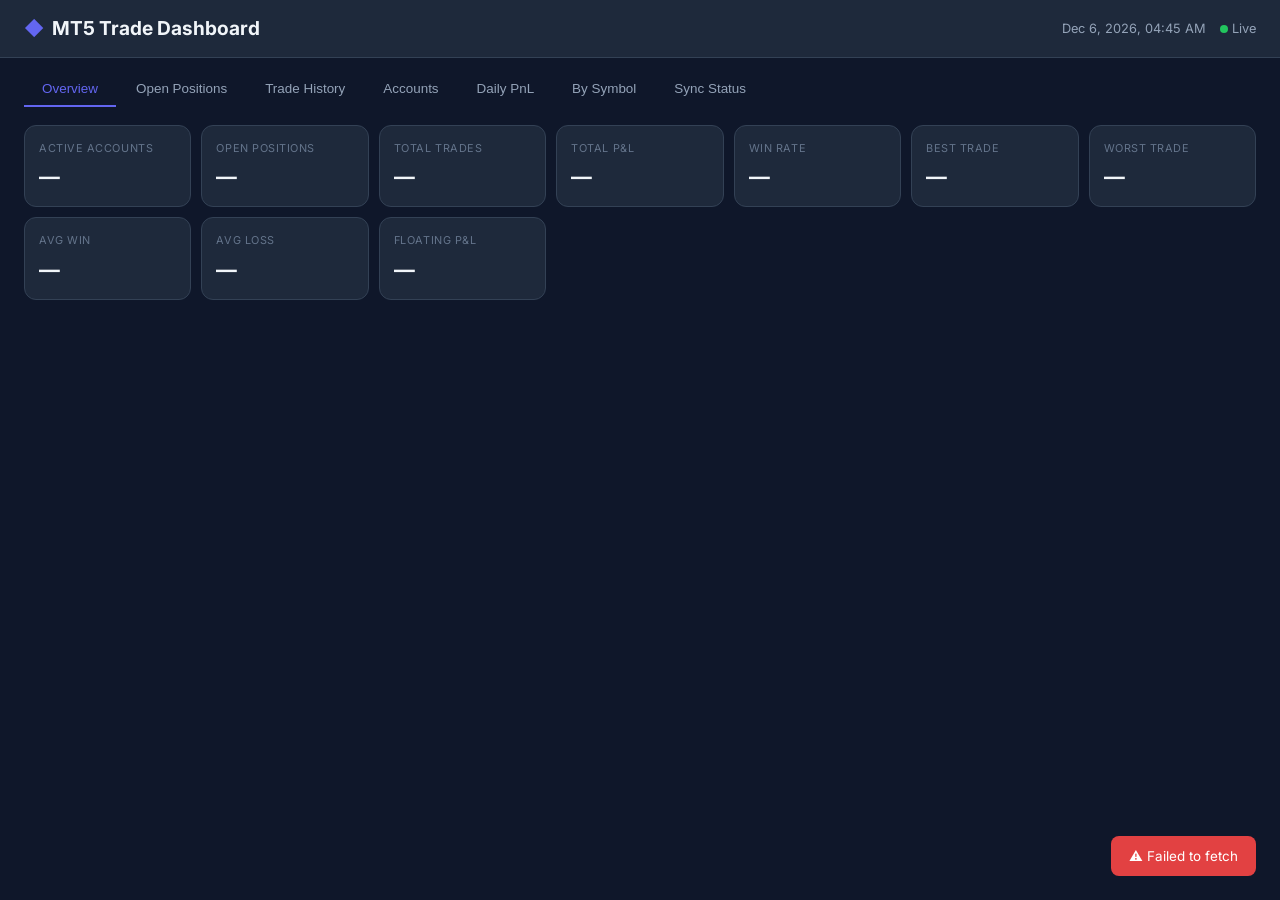
==== dashboard/index.html @ 894e8aed "Initial commit: MT5 Trade Dashboard" ====
<!DOCTYPE html>
<html lang="en">
<head>
<meta charset="UTF-8">
<meta name="viewport" content="width=device-width,initial-scale=1.0">
<title>MT5 Trade Dashboard</title>
<link rel="preconnect" href="https://fonts.googleapis.com">
<link rel="preconnect" href="https://fonts.gstatic.com" crossorigin>
<link href="https://fonts.googleapis.com/css2?family=Inter:wght@400;500;600;700&display=swap" rel="stylesheet">
<link rel="stylesheet" href="style.css">
</head>
<body>

<header class="header">
    <div class="inner">
        <div class="logo"><span>◆</span> MT5 Trade Dashboard</div>
        <div class="hright">
            <span id="cur-time"></span>
            <span><span class="dot"></span> Live</span>
        </div>
    </div>
</header>

<nav class="tabs">
    <button class="tab on" data-t="overview">Overview</button>
    <button class="tab" data-t="positions">Open Positions</button>
    <button class="tab" data-t="history">Trade History</button>
    <button class="tab" data-t="accounts">Accounts</button>
    <button class="tab" data-t="daily">Daily PnL</button>
    <button class="tab" data-t="stats">By Symbol</button>
    <button class="tab" data-t="sync">Sync Status</button>
</nav>

<main class="main">

<!-- ═══ Overview ═══ -->
<section id="p-overview" class="pane on">
    <div class="mg">
        <div class="mc"><div class="ml">Active Accounts</div><div class="mv" id="m-active">—</div></div>
        <div class="mc"><div class="ml">Open Positions</div><div class="mv" id="m-open">—</div></div>
        <div class="mc"><div class="ml">Total Trades</div><div class="mv" id="m-total">—</div></div>
        <div class="mc"><div class="ml">Total P&L</div><div class="mv" id="m-pnl">—</div></div>
        <div class="mc"><div class="ml">Win Rate</div><div class="mv" id="m-winrate">—</div></div>
        <div class="mc"><div class="ml">Best Trade</div><div class="mv" id="m-best">—</div></div>
        <div class="mc"><div class="ml">Worst Trade</div><div class="mv" id="m-worst">—</div></div>
        <div class="mc"><div class="ml">Avg Win</div><div class="mv" id="m-avgw">—</div></div>
        <div class="mc"><div class="ml">Avg Loss</div><div class="mv" id="m-avgl">—</div></div>
        <div class="mc"><div class="ml">Floating P&L</div><div class="mv" id="m-dd">—</div></div>
    </div>
</section>

<!-- ═══ Open Positions ═══ -->
<section id="p-positions" class="pane">
    <div class="fb">
        <label>Account <select data-f="account_id" id="f-account"><option value="">All</option></select></label>
        <label>Symbol <select data-f="symbol" id="f-symbol"><option value="">All</option></select></label>
        <label>Type <select data-f="type" id="f-type"><option value="">All</option></select></label>
        <label>Search <input data-f="search" placeholder="ticket, symbol, comment"></label>
        <button class="bte" data-reset>Reset</button>
    </div>
    <div class="tc">
        <div class="th"><h3>Open Positions</h3><div><span class="bc" id="pos-count">0</span> <button class="bte" data-export="pos" data-filename="open_positions">CSV</button></div></div>
        <div class="ts">
            <table>
                <thead><tr>
                    <th data-col="0" data-table="pos">Ticket</th>
                    <th data-col="1" data-table="pos">Account</th>
                    <th data-col="2" data-table="pos">Symbol</th>
                    <th data-col="3" data-table="pos">Type</th>
                    <th data-col="4" data-table="pos" class="n">Volume</th>
                    <th data-col="5" data-table="pos" class="n">Open Price</th>
                    <th data-col="6" data-table="pos">Open Time</th>
                    <th data-col="7" data-table="pos" class="n">SL</th>
                    <th data-col="8" data-table="pos" class="n">TP</th>
                    <th data-col="9" data-table="pos" class="n">Profit</th>
                    <th data-col="10" data-table="pos">Comment</th>
                </tr></thead>
                <tbody id="pos-body"></tbody>
            </table>
        </div>
    </div>
</section>

<!-- ═══ Trade History ═══ -->
<section id="p-history" class="pane">
    <div class="fb">
        <label>Account <select data-f="account_id"><option value="">All</option></select></label>
        <label>Symbol <select data-f="symbol"><option value="">All</option></select></label>
        <label>Type <select data-f="type"><option value="">All</option></select></label>
        <label>Status <select data-f="is_open"><option value="">All</option><option value="true">Open</option><option value="false">Closed</option></select></label>
        <label>From <input type="date" data-f="date_from"></label>
        <label>To <input type="date" data-f="date_to"></label>
        <label>Magic <input data-f="magic" placeholder="magic #"></label>
        <label>Search <input data-f="search" placeholder="ticket, symbol, comment"></label>
        <button class="bte" data-reset>Reset</button>
    </div>
    <div class="tc">
        <div class="th"><h3>Trade History</h3><div><span class="bc" id="hist-count">0</span> <span class="bc" id="hist-total"></span> <button class="bte" data-export="hist" data-filename="trade_history">CSV</button></div></div>
        <div class="ts">
            <table>
                <thead><tr>
                    <th data-col="0" data-table="hist">Ticket</th>
                    <th data-col="1" data-table="hist">Account</th>
                    <th data-col="2" data-table="hist">Symbol</th>
                    <th data-col="3" data-table="hist">Type</th>
                    <th data-col="4" data-table="hist" class="n">Volume</th>
                    <th data-col="5" data-table="hist" class="n">Open Price</th>
                    <th data-col="6" data-table="hist" class="n">Close Price</th>
                    <th data-col="7" data-table="hist">Open Time</th>
                    <th data-col="8" data-table="hist">Close Time</th>
                    <th data-col="9" data-table="hist" class="n">Profit</th>
                    <th data-col="10" data-table="hist">Comment</th>
                </tr></thead>
                <tbody id="hist-body"></tbody>
            </table>
        </div>
    </div>
</section>

<!-- ═══ Accounts ═══ -->
<section id="p-accounts" class="pane">
    <div class="tc">
        <div class="th"><h3>MT5 Accounts</h3><button class="bte" data-export="accounts" data-filename="accounts">CSV</button></div>
        <div class="ts">
            <table>
                <thead><tr>
                    <th data-col="0" data-table="accounts">Instance</th>
                    <th data-col="1" data-table="accounts">Login</th>
                    <th data-col="2" data-table="accounts">Server</th>
                    <th data-col="3" data-table="accounts" class="n">Balance</th>
                    <th data-col="4" data-table="accounts" class="n">Equity</th>
                    <th data-col="5" data-table="accounts" class="n">Margin</th>
                    <th data-col="6" data-table="accounts" class="n">Free Margin</th>
                    <th data-col="7" data-table="accounts" class="n">Leverage</th>
                    <th data-col="8" data-table="accounts">Last Sync</th>
                </tr></thead>
                <tbody id="accounts-body"></tbody>
            </table>
        </div>
    </div>
</section>

<!-- ═══ Daily PnL ═══ -->
<section id="p-daily" class="pane">
    <div class="tc">
        <div class="th"><h3>Daily PnL — Global</h3><button class="bte" data-export="dpg" data-filename="daily_pnl_global">CSV</button></div>
        <div class="ts">
            <table>
                <thead><tr>
                    <th data-col="0" data-table="dpg">Date</th>
                    <th data-col="1" data-table="dpg" class="n">Accounts</th>
                    <th data-col="2" data-table="dpg" class="n">Trades</th>
                    <th data-col="3" data-table="dpg" class="n">PnL</th>
                    <th data-col="4" data-table="dpg" class="n">Swap</th>
                    <th data-col="5" data-table="dpg" class="n">Commission</th>
                </tr></thead>
                <tbody id="dpg-body"></tbody>
            </table>
        </div>
    </div>
    <div class="tc">
        <div class="th"><h3>Daily PnL — By Account</h3><button class="bte" data-export="dp" data-filename="daily_pnl_accounts">CSV</button></div>
        <div class="ts">
            <table>
                <thead><tr>
                    <th data-col="0" data-table="dp">Date</th>
                    <th data-col="1" data-table="dp">Account</th>
                    <th data-col="2" data-table="dp" class="n">Trades</th>
                    <th data-col="3" data-table="dp" class="n">PnL</th>
                    <th data-col="4" data-table="dp" class="n">Swap</th>
                    <th data-col="5" data-table="dp" class="n">Commission</th>
                </tr></thead>
                <tbody id="dp-body"></tbody>
            </table>
        </div>
    </div>
</section>

<!-- ═══ By Symbol ═══ -->
<section id="p-stats" class="pane">
    <div class="tc">
        <div class="th"><h3>Trade Stats by Symbol</h3><button class="bte" data-export="stats" data-filename="stats_symbol">CSV</button></div>
        <div class="ts">
            <table>
                <thead><tr>
                    <th data-col="0" data-table="stats">Account</th>
                    <th data-col="1" data-table="stats">Symbol</th>
                    <th data-col="2" data-table="stats" class="n">Total</th>
                    <th data-col="3" data-table="stats" class="n">Wins</th>
                    <th data-col="4" data-table="stats" class="n">Losses</th>
                    <th data-col="5" data-table="stats" class="n">Win Rate</th>
                    <th data-col="6" data-table="stats" class="n">PnL</th>
                    <th data-col="7" data-table="stats" class="n">Avg PnL</th>
                    <th data-col="8" data-table="stats" class="n">Best</th>
                    <th data-col="9" data-table="stats" class="n">Worst</th>
                </tr></thead>
                <tbody id="stats-body"></tbody>
            </table>
        </div>
    </div>
</section>

<!-- ═══ Sync Status ═══ -->
<section id="p-sync" class="pane">
    <div class="tc">
        <div class="th"><h3>Last Sync per Instance</h3><button class="bte" data-export="sync" data-filename="sync_log">CSV</button></div>
        <div class="ts">
            <table>
                <thead><tr>
                    <th data-col="0" data-table="sync">Instance</th>
                    <th data-col="1" data-table="sync">Login</th>
                    <th data-col="2" data-table="sync">Status</th>
                    <th data-col="3" data-table="sync" class="n">Found</th>
                    <th data-col="4" data-table="sync" class="n">Upserted</th>
                    <th data-col="5" data-table="sync" class="n">Duration</th>
                    <th data-col="6" data-table="sync">Started</th>
                </tr></thead>
                <tbody id="sync-body"></tbody>
            </table>
        </div>
    </div>
</section>

</main>

<div id="toast"></div>

<script src="config.js"></script>
<script src="app.js"></script>
</body>
</html>
---- dashboard/style.css ----
*,*::before,*::after{box-sizing:border-box;margin:0;padding:0}
:root{
  --bg0:#0f172a;--bg1:#1e293b;--bg2:#334155;--bg3:#0f172a;
  --fg:#f1f5f9;--fg2:#94a3b8;--fg3:#64748b;
  --bd:#334155;--accent:#6366f1;--green:#22c55e;--red:#ef4444;--yellow:#eab308;--blue:#3b82f6;
  --r:12px;--rs:8px;--shadow:0 4px 24px rgba(0,0,0,0.3)
}
body{
  font-family:Inter,-apple-system,BlinkMacSystemFont,'Segoe UI',Roboto,sans-serif;
  background:var(--bg0);color:var(--fg);line-height:1.5;min-height:100vh
}
.header{
  background:var(--bg1);border-bottom:1px solid var(--bd);padding:14px 24px;
  position:sticky;top:0;z-index:100;backdrop-filter:blur(12px)
}
.inner{max-width:1440px;margin:0 auto;display:flex;align-items:center;justify-content:space-between;gap:12px;flex-wrap:wrap}
.logo{font-size:1.2rem;font-weight:700;display:flex;align-items:center;gap:8px}
.logo span{color:var(--accent)}
.hright{display:flex;align-items:center;gap:14px;font-size:.8rem;color:var(--fg2)}
.dot{width:8px;height:8px;border-radius:50%;background:var(--green);animation:pulse 2s infinite;display:inline-block}
@keyframes pulse{0%,100%{opacity:1}50%{opacity:.4}}
.tabs{max-width:1440px;margin:0 auto;padding:14px 24px 0;display:flex;gap:2px;overflow-x:auto}
.tab{padding:9px 18px;background:0;border:none;color:var(--fg2);font-size:.84rem;cursor:pointer;border-bottom:2px solid transparent;white-space:nowrap;transition:all .15s}
.tab:hover{color:var(--fg);background:rgba(255,255,255,.03)}
.tab.on{color:var(--accent);border-bottom-color:var(--accent)}
.main{max-width:1440px;margin:0 auto;padding:18px 24px 40px}
.pane{display:none}.pane.on{display:block}
.mg{display:grid;grid-template-columns:repeat(auto-fill,minmax(155px,1fr));gap:10px;margin-bottom:20px}
.mc{background:var(--bg1);border:1px solid var(--bd);border-radius:var(--r);padding:14px;transition:border-color .15s}
.mc:hover{border-color:var(--accent)}
.ml{font-size:.68rem;text-transform:uppercase;letter-spacing:.05em;color:var(--fg3);margin-bottom:5px}
.mv{font-size:1.3rem;font-weight:700;font-variant-numeric:tabular-nums}
.mv.plus{color:var(--green)}.mv.minus{color:var(--red)}
.fb{margin-bottom:16px;display:flex;gap:8px;flex-wrap:wrap;align-items:center}
.fb select,.fb input{background:var(--bg1);border:1px solid var(--bd);color:var(--fg);padding:6px 10px;border-radius:var(--rs);font-size:.8rem;outline:none}
.fb select:focus,.fb input:focus{border-color:var(--accent)}
.fb label{font-size:.78rem;color:var(--fg2)}
.tc{background:var(--bg1);border:1px solid var(--bd);border-radius:var(--r);overflow:hidden;margin-bottom:20px}
.th{display:flex;align-items:center;justify-content:space-between;padding:12px 18px;border-bottom:1px solid var(--bd)}
.th h3{font-size:.88rem;font-weight:600}.bc{font-size:.72rem;color:var(--fg3);background:var(--bg0);padding:2px 10px;border-radius:999px}
.bte{padding:6px 14px;background:var(--bg2);border:1px solid var(--bd);color:var(--fg);border-radius:var(--rs);cursor:pointer;font-size:.78rem}
.bte:hover{background:var(--accent)}
.ts{overflow-x:auto}
table{width:100%;border-collapse:collapse;font-size:.78rem}
th{background:var(--bg0);padding:8px 10px;text-align:left;font-weight:600;font-size:.68rem;text-transform:uppercase;letter-spacing:.04em;color:var(--fg3);border-bottom:1px solid var(--bd);white-space:nowrap;cursor:pointer;user-select:none}
th:hover{color:var(--fg)}
td{padding:6px 10px;border-bottom:1px solid rgba(51,65,85,.5);white-space:nowrap}
tr:hover td{background:rgba(255,255,255,.02)}
td.n{text-align:right;font-variant-numeric:tabular-nums}
td.plus{color:var(--green)}td.minus{color:var(--red)}
.badge{display:inline-block;padding:2px 9px;border-radius:999px;font-size:.68rem;font-weight:600}
.badge-success{background:rgba(34,197,94,.15);color:var(--green)}
.badge-error{background:rgba(239,68,68,.15);color:var(--red)}
.badge-started{background:rgba(59,130,246,.15);color:var(--blue)}
#toast{position:fixed;bottom:24px;right:24px;background:rgba(239,68,68,.95);color:#fff;padding:10px 18px;border-radius:var(--rs);font-size:.84rem;opacity:0;transform:translateY(16px);transition:all .25s;pointer-events:none;z-index:200}
#toast.on{opacity:1;transform:translateY(0)}
@media(max-width:640px){
  .logo{font-size:1rem}.mg{grid-template-columns:repeat(2,1fr)}
  .tabs{padding:10px 12px 0}.main{padding:10px}
  table{font-size:.7rem}th,td{padding:5px 7px}
}
::-webkit-scrollbar{width:5px;height:5px}
::-webkit-scrollbar-track{background:0 0}
::-webkit-scrollbar-thumb{background:var(--bd);border-radius:3px}
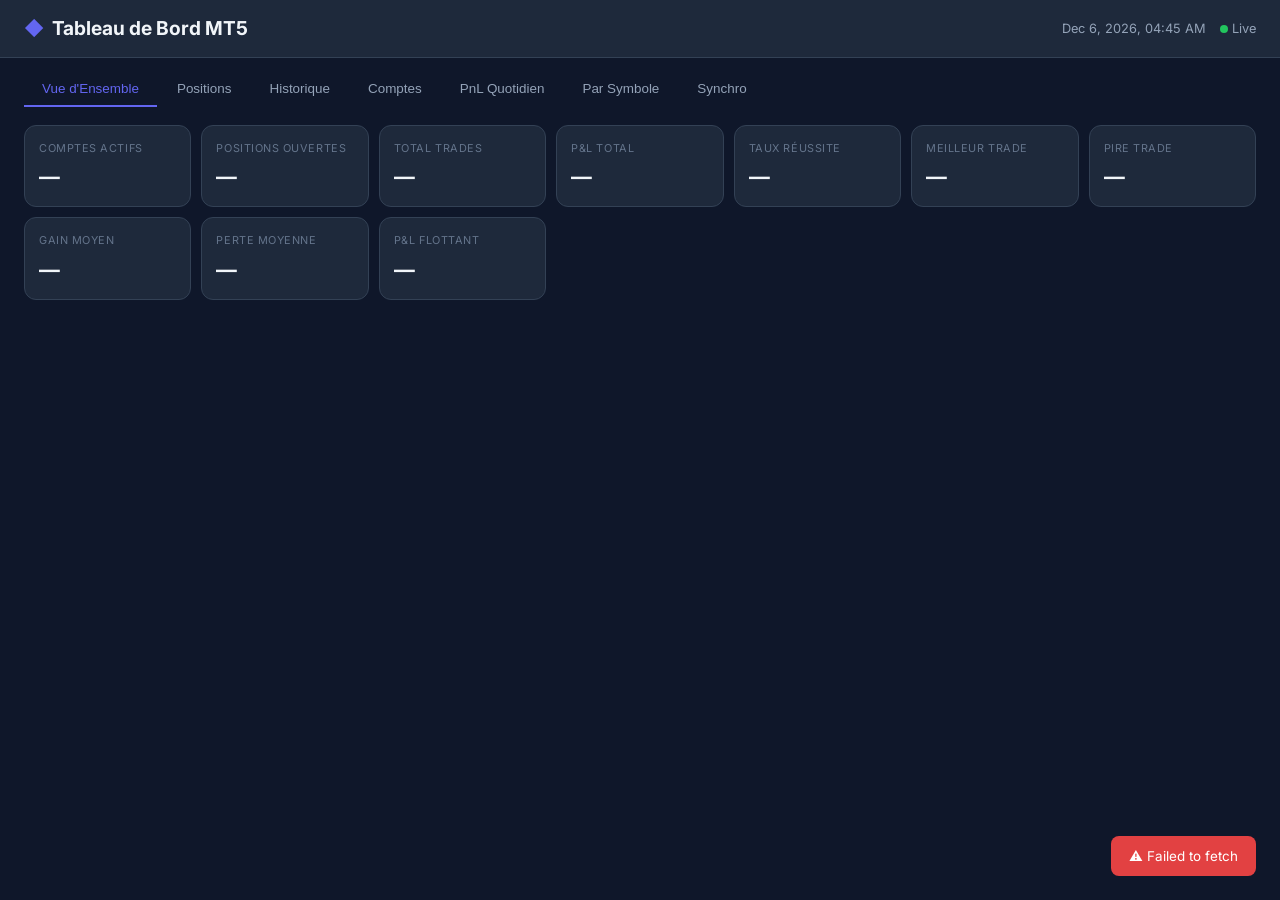
==== commit a063b070: "FR: dashboard traduit en français + responsive 768px" ====
--- a/dashboard/index.html
+++ b/dashboard/index.html
@@ -1,9 +1,9 @@
 <!DOCTYPE html>
-<html lang="en">
+<html lang="fr">
 <head>
 <meta charset="UTF-8">
 <meta name="viewport" content="width=device-width,initial-scale=1.0">
-<title>MT5 Trade Dashboard</title>
+<title>Tableau de Bord MT5</title>
 <link rel="preconnect" href="https://fonts.googleapis.com">
 <link rel="preconnect" href="https://fonts.gstatic.com" crossorigin>
 <link href="https://fonts.googleapis.com/css2?family=Inter:wght@400;500;600;700&display=swap" rel="stylesheet">
@@ -13,7 +13,7 @@
 
 <header class="header">
     <div class="inner">
-        <div class="logo"><span>◆</span> MT5 Trade Dashboard</div>
+        <div class="logo"><span>◆</span> Tableau de Bord MT5</div>
         <div class="hright">
             <span id="cur-time"></span>
             <span><span class="dot"></span> Live</span>
@@ -22,13 +22,13 @@
 </header>
 
 <nav class="tabs">
-    <button class="tab on" data-t="overview">Overview</button>
-    <button class="tab" data-t="positions">Open Positions</button>
-    <button class="tab" data-t="history">Trade History</button>
-    <button class="tab" data-t="accounts">Accounts</button>
-    <button class="tab" data-t="daily">Daily PnL</button>
-    <button class="tab" data-t="stats">By Symbol</button>
-    <button class="tab" data-t="sync">Sync Status</button>
+    <button class="tab on" data-t="overview">Vue d'Ensemble</button>
+    <button class="tab" data-t="positions">Positions</button>
+    <button class="tab" data-t="history">Historique</button>
+    <button class="tab" data-t="accounts">Comptes</button>
+    <button class="tab" data-t="daily">PnL Quotidien</button>
+    <button class="tab" data-t="stats">Par Symbole</button>
+    <button class="tab" data-t="sync">Synchro</button>
 </nav>
 
 <main class="main">
@@ -36,44 +36,44 @@
 <!-- ═══ Overview ═══ -->
 <section id="p-overview" class="pane on">
     <div class="mg">
-        <div class="mc"><div class="ml">Active Accounts</div><div class="mv" id="m-active">—</div></div>
-        <div class="mc"><div class="ml">Open Positions</div><div class="mv" id="m-open">—</div></div>
+        <div class="mc"><div class="ml">Comptes Actifs</div><div class="mv" id="m-active">—</div></div>
+        <div class="mc"><div class="ml">Positions Ouvertes</div><div class="mv" id="m-open">—</div></div>
         <div class="mc"><div class="ml">Total Trades</div><div class="mv" id="m-total">—</div></div>
-        <div class="mc"><div class="ml">Total P&L</div><div class="mv" id="m-pnl">—</div></div>
-        <div class="mc"><div class="ml">Win Rate</div><div class="mv" id="m-winrate">—</div></div>
-        <div class="mc"><div class="ml">Best Trade</div><div class="mv" id="m-best">—</div></div>
-        <div class="mc"><div class="ml">Worst Trade</div><div class="mv" id="m-worst">—</div></div>
-        <div class="mc"><div class="ml">Avg Win</div><div class="mv" id="m-avgw">—</div></div>
-        <div class="mc"><div class="ml">Avg Loss</div><div class="mv" id="m-avgl">—</div></div>
-        <div class="mc"><div class="ml">Floating P&L</div><div class="mv" id="m-dd">—</div></div>
+        <div class="mc"><div class="ml">P&L Total</div><div class="mv" id="m-pnl">—</div></div>
+        <div class="mc"><div class="ml">Taux Réussite</div><div class="mv" id="m-winrate">—</div></div>
+        <div class="mc"><div class="ml">Meilleur Trade</div><div class="mv" id="m-best">—</div></div>
+        <div class="mc"><div class="ml">Pire Trade</div><div class="mv" id="m-worst">—</div></div>
+        <div class="mc"><div class="ml">Gain Moyen</div><div class="mv" id="m-avgw">—</div></div>
+        <div class="mc"><div class="ml">Perte Moyenne</div><div class="mv" id="m-avgl">—</div></div>
+        <div class="mc"><div class="ml">P&L Flottant</div><div class="mv" id="m-dd">—</div></div>
     </div>
 </section>
 
 <!-- ═══ Open Positions ═══ -->
 <section id="p-positions" class="pane">
     <div class="fb">
-        <label>Account <select data-f="account_id" id="f-account"><option value="">All</option></select></label>
-        <label>Symbol <select data-f="symbol" id="f-symbol"><option value="">All</option></select></label>
-        <label>Type <select data-f="type" id="f-type"><option value="">All</option></select></label>
-        <label>Search <input data-f="search" placeholder="ticket, symbol, comment"></label>
-        <button class="bte" data-reset>Reset</button>
-    </div>
-    <div class="tc">
-        <div class="th"><h3>Open Positions</h3><div><span class="bc" id="pos-count">0</span> <button class="bte" data-export="pos" data-filename="open_positions">CSV</button></div></div>
+        <label>Compte <select data-f="account_id" id="f-account"><option value="">Tous</option></select></label>
+        <label>Symbole <select data-f="symbol" id="f-symbol"><option value="">Tous</option></select></label>
+        <label>Type <select data-f="type" id="f-type"><option value="">Tous</option></select></label>
+        <label>Recherche <input data-f="search" placeholder="ticket, symbole, commentaire"></label>
+        <button class="bte" data-reset>Réinitialiser</button>
+    </div>
+    <div class="tc">
+        <div class="th"><h3>Positions Ouvertes</h3><div><span class="bc" id="pos-count">0</span> <button class="bte" data-export="pos" data-filename="open_positions">CSV</button></div></div>
         <div class="ts">
             <table>
                 <thead><tr>
                     <th data-col="0" data-table="pos">Ticket</th>
-                    <th data-col="1" data-table="pos">Account</th>
-                    <th data-col="2" data-table="pos">Symbol</th>
+                    <th data-col="1" data-table="pos">Compte</th>
+                    <th data-col="2" data-table="pos">Symbole</th>
                     <th data-col="3" data-table="pos">Type</th>
                     <th data-col="4" data-table="pos" class="n">Volume</th>
-                    <th data-col="5" data-table="pos" class="n">Open Price</th>
-                    <th data-col="6" data-table="pos">Open Time</th>
+                    <th data-col="5" data-table="pos" class="n">Prix Ouv.</th>
+                    <th data-col="6" data-table="pos">Ouverture</th>
                     <th data-col="7" data-table="pos" class="n">SL</th>
                     <th data-col="8" data-table="pos" class="n">TP</th>
                     <th data-col="9" data-table="pos" class="n">Profit</th>
-                    <th data-col="10" data-table="pos">Comment</th>
+                    <th data-col="10" data-table="pos">Commentaire</th>
                 </tr></thead>
                 <tbody id="pos-body"></tbody>
             </table>
@@ -84,32 +84,32 @@
 <!-- ═══ Trade History ═══ -->
 <section id="p-history" class="pane">
     <div class="fb">
-        <label>Account <select data-f="account_id"><option value="">All</option></select></label>
-        <label>Symbol <select data-f="symbol"><option value="">All</option></select></label>
-        <label>Type <select data-f="type"><option value="">All</option></select></label>
-        <label>Status <select data-f="is_open"><option value="">All</option><option value="true">Open</option><option value="false">Closed</option></select></label>
-        <label>From <input type="date" data-f="date_from"></label>
-        <label>To <input type="date" data-f="date_to"></label>
-        <label>Magic <input data-f="magic" placeholder="magic #"></label>
-        <label>Search <input data-f="search" placeholder="ticket, symbol, comment"></label>
-        <button class="bte" data-reset>Reset</button>
-    </div>
-    <div class="tc">
-        <div class="th"><h3>Trade History</h3><div><span class="bc" id="hist-count">0</span> <span class="bc" id="hist-total"></span> <button class="bte" data-export="hist" data-filename="trade_history">CSV</button></div></div>
+        <label>Compte <select data-f="account_id"><option value="">Tous</option></select></label>
+        <label>Symbole <select data-f="symbol"><option value="">Tous</option></select></label>
+        <label>Type <select data-f="type"><option value="">Tous</option></select></label>
+        <label>Statut <select data-f="is_open" id="f-open"><option value="">Tous</option><option value="true">Ouvert</option><option value="false">Fermé</option></select></label>
+        <label>Du <input type="date" data-f="date_from"></label>
+        <label>Au <input type="date" data-f="date_to"></label>
+        <label>Magic <input data-f="magic" placeholder="magic n°"></label>
+        <label>Recherche <input data-f="search" placeholder="ticket, symbole, commentaire"></label>
+        <button class="bte" data-reset>Réinitialiser</button>
+    </div>
+    <div class="tc">
+        <div class="th"><h3>Historique des Trades</h3><div><span class="bc" id="hist-count">0</span> <span class="bc" id="hist-total"></span> <button class="bte" data-export="hist" data-filename="trade_history">CSV</button></div></div>
         <div class="ts">
             <table>
                 <thead><tr>
                     <th data-col="0" data-table="hist">Ticket</th>
-                    <th data-col="1" data-table="hist">Account</th>
-                    <th data-col="2" data-table="hist">Symbol</th>
+                    <th data-col="1" data-table="hist">Compte</th>
+                    <th data-col="2" data-table="hist">Symbole</th>
                     <th data-col="3" data-table="hist">Type</th>
                     <th data-col="4" data-table="hist" class="n">Volume</th>
-                    <th data-col="5" data-table="hist" class="n">Open Price</th>
-                    <th data-col="6" data-table="hist" class="n">Close Price</th>
-                    <th data-col="7" data-table="hist">Open Time</th>
-                    <th data-col="8" data-table="hist">Close Time</th>
+                    <th data-col="5" data-table="hist" class="n">Prix Ouv.</th>
+                    <th data-col="6" data-table="hist" class="n">Prix Clôt.</th>
+                    <th data-col="7" data-table="hist">Ouverture</th>
+                    <th data-col="8" data-table="hist">Clôture</th>
                     <th data-col="9" data-table="hist" class="n">Profit</th>
-                    <th data-col="10" data-table="hist">Comment</th>
+                    <th data-col="10" data-table="hist">Commentaire</th>
                 </tr></thead>
                 <tbody id="hist-body"></tbody>
             </table>
@@ -120,19 +120,19 @@
 <!-- ═══ Accounts ═══ -->
 <section id="p-accounts" class="pane">
     <div class="tc">
-        <div class="th"><h3>MT5 Accounts</h3><button class="bte" data-export="accounts" data-filename="accounts">CSV</button></div>
+        <div class="th"><h3>Comptes MT5</h3><button class="bte" data-export="accounts" data-filename="accounts">CSV</button></div>
         <div class="ts">
             <table>
                 <thead><tr>
                     <th data-col="0" data-table="accounts">Instance</th>
                     <th data-col="1" data-table="accounts">Login</th>
-                    <th data-col="2" data-table="accounts">Server</th>
-                    <th data-col="3" data-table="accounts" class="n">Balance</th>
-                    <th data-col="4" data-table="accounts" class="n">Equity</th>
-                    <th data-col="5" data-table="accounts" class="n">Margin</th>
-                    <th data-col="6" data-table="accounts" class="n">Free Margin</th>
-                    <th data-col="7" data-table="accounts" class="n">Leverage</th>
-                    <th data-col="8" data-table="accounts">Last Sync</th>
+                    <th data-col="2" data-table="accounts">Serveur</th>
+                    <th data-col="3" data-table="accounts" class="n">Solde</th>
+                    <th data-col="4" data-table="accounts" class="n">Capitaux</th>
+                    <th data-col="5" data-table="accounts" class="n">Marge</th>
+                    <th data-col="6" data-table="accounts" class="n">Marge Libre</th>
+                    <th data-col="7" data-table="accounts" class="n">Levier</th>
+                    <th data-col="8" data-table="accounts">Dernière Synchro</th>
                 </tr></thead>
                 <tbody id="accounts-body"></tbody>
             </table>
@@ -143,12 +143,12 @@
 <!-- ═══ Daily PnL ═══ -->
 <section id="p-daily" class="pane">
     <div class="tc">
-        <div class="th"><h3>Daily PnL — Global</h3><button class="bte" data-export="dpg" data-filename="daily_pnl_global">CSV</button></div>
+        <div class="th"><h3>PnL Quotidien — Global</h3><button class="bte" data-export="dpg" data-filename="daily_pnl_global">CSV</button></div>
         <div class="ts">
             <table>
                 <thead><tr>
                     <th data-col="0" data-table="dpg">Date</th>
-                    <th data-col="1" data-table="dpg" class="n">Accounts</th>
+                    <th data-col="1" data-table="dpg" class="n">Comptes</th>
                     <th data-col="2" data-table="dpg" class="n">Trades</th>
                     <th data-col="3" data-table="dpg" class="n">PnL</th>
                     <th data-col="4" data-table="dpg" class="n">Swap</th>
@@ -159,12 +159,12 @@
         </div>
     </div>
     <div class="tc">
-        <div class="th"><h3>Daily PnL — By Account</h3><button class="bte" data-export="dp" data-filename="daily_pnl_accounts">CSV</button></div>
+        <div class="th"><h3>PnL Quotidien — Par Compte</h3><button class="bte" data-export="dp" data-filename="daily_pnl_accounts">CSV</button></div>
         <div class="ts">
             <table>
                 <thead><tr>
                     <th data-col="0" data-table="dp">Date</th>
-                    <th data-col="1" data-table="dp">Account</th>
+                    <th data-col="1" data-table="dp">Compte</th>
                     <th data-col="2" data-table="dp" class="n">Trades</th>
                     <th data-col="3" data-table="dp" class="n">PnL</th>
                     <th data-col="4" data-table="dp" class="n">Swap</th>
@@ -179,20 +179,20 @@
 <!-- ═══ By Symbol ═══ -->
 <section id="p-stats" class="pane">
     <div class="tc">
-        <div class="th"><h3>Trade Stats by Symbol</h3><button class="bte" data-export="stats" data-filename="stats_symbol">CSV</button></div>
-        <div class="ts">
-            <table>
-                <thead><tr>
-                    <th data-col="0" data-table="stats">Account</th>
-                    <th data-col="1" data-table="stats">Symbol</th>
+        <div class="th"><h3>Statistiques par Symbole</h3><button class="bte" data-export="stats" data-filename="stats_symbol">CSV</button></div>
+        <div class="ts">
+            <table>
+                <thead><tr>
+                    <th data-col="0" data-table="stats">Compte</th>
+                    <th data-col="1" data-table="stats">Symbole</th>
                     <th data-col="2" data-table="stats" class="n">Total</th>
-                    <th data-col="3" data-table="stats" class="n">Wins</th>
-                    <th data-col="4" data-table="stats" class="n">Losses</th>
-                    <th data-col="5" data-table="stats" class="n">Win Rate</th>
+                    <th data-col="3" data-table="stats" class="n">Gains</th>
+                    <th data-col="4" data-table="stats" class="n">Pertes</th>
+                    <th data-col="5" data-table="stats" class="n">% Réussite</th>
                     <th data-col="6" data-table="stats" class="n">PnL</th>
-                    <th data-col="7" data-table="stats" class="n">Avg PnL</th>
-                    <th data-col="8" data-table="stats" class="n">Best</th>
-                    <th data-col="9" data-table="stats" class="n">Worst</th>
+                    <th data-col="7" data-table="stats" class="n">PnL Moyen</th>
+                    <th data-col="8" data-table="stats" class="n">Meilleur</th>
+                    <th data-col="9" data-table="stats" class="n">Pire</th>
                 </tr></thead>
                 <tbody id="stats-body"></tbody>
             </table>
@@ -203,17 +203,17 @@
 <!-- ═══ Sync Status ═══ -->
 <section id="p-sync" class="pane">
     <div class="tc">
-        <div class="th"><h3>Last Sync per Instance</h3><button class="bte" data-export="sync" data-filename="sync_log">CSV</button></div>
+        <div class="th"><h3>Dernière Synchro</h3><button class="bte" data-export="sync" data-filename="sync_log">CSV</button></div>
         <div class="ts">
             <table>
                 <thead><tr>
                     <th data-col="0" data-table="sync">Instance</th>
                     <th data-col="1" data-table="sync">Login</th>
-                    <th data-col="2" data-table="sync">Status</th>
-                    <th data-col="3" data-table="sync" class="n">Found</th>
-                    <th data-col="4" data-table="sync" class="n">Upserted</th>
-                    <th data-col="5" data-table="sync" class="n">Duration</th>
-                    <th data-col="6" data-table="sync">Started</th>
+                    <th data-col="2" data-table="sync">Statut</th>
+                    <th data-col="3" data-table="sync" class="n">Trouvés</th>
+                    <th data-col="4" data-table="sync" class="n">Insérés</th>
+                    <th data-col="5" data-table="sync" class="n">Durée</th>
+                    <th data-col="6" data-table="sync">Début</th>
                 </tr></thead>
                 <tbody id="sync-body"></tbody>
             </table>
--- a/dashboard/style.css
+++ b/dashboard/style.css
@@ -54,10 +54,25 @@
 .badge-started{background:rgba(59,130,246,.15);color:var(--blue)}
 #toast{position:fixed;bottom:24px;right:24px;background:rgba(239,68,68,.95);color:#fff;padding:10px 18px;border-radius:var(--rs);font-size:.84rem;opacity:0;transform:translateY(16px);transition:all .25s;pointer-events:none;z-index:200}
 #toast.on{opacity:1;transform:translateY(0)}
-@media(max-width:640px){
-  .logo{font-size:1rem}.mg{grid-template-columns:repeat(2,1fr)}
-  .tabs{padding:10px 12px 0}.main{padding:10px}
-  table{font-size:.7rem}th,td{padding:5px 7px}
+@media(max-width:768px){
+  .header{padding:10px 14px}
+  .logo{font-size:1rem}
+  .tabs{padding:10px 12px 0;gap:0}
+  .tab{padding:8px 12px;font-size:.78rem}
+  .main{padding:10px 12px 30px}
+  .mg{grid-template-columns:repeat(2,1fr);gap:8px}
+  .mc{padding:10px}
+  .ml{font-size:.62rem}
+  .mv{font-size:1.1rem}
+  .fb{flex-wrap:wrap;gap:6px}
+  .fb label{width:calc(50% - 6px);font-size:.72rem}
+  .fb select,.fb input{font-size:.72rem;padding:5px 8px;width:100%}
+  .fb .bte{width:100%;margin-top:4px}
+  .th{padding:10px 12px;flex-wrap:wrap;gap:6px}
+  .th h3{font-size:.82rem}
+  table{font-size:.7rem}
+  th,td{padding:5px 7px}
+  .ts{overflow-x:auto;-webkit-overflow-scrolling:touch}
 }
 ::-webkit-scrollbar{width:5px;height:5px}
 ::-webkit-scrollbar-track{background:0 0}
